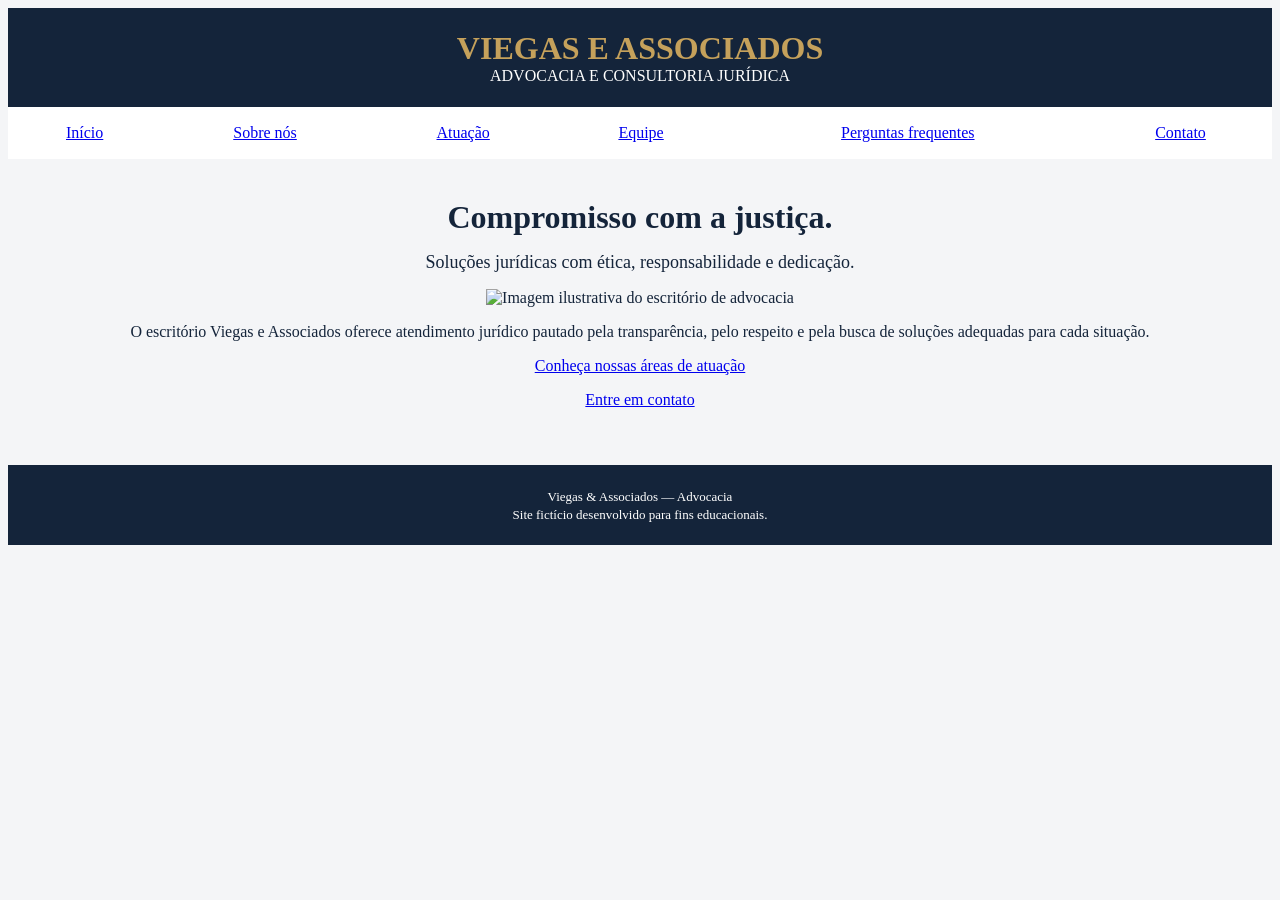
==== index.html @ ebd416f9 "Add initial HTML structure for Viegas & Associados" ====
<!DOCTYPE html>
<html lang="pt-br">
<head>
    <meta charset="UTF-8">
    <meta name="viewport" content="width=device-width, initial-scale=1.0">
    <title>Viegas & Associados | Advocacia</title>
</head>

<body bgcolor="#F4F5F7" text="#14243A">

    <table width="100%" bgcolor="#14243A" cellpadding="20">
        <tr>
            <td align="center">
                <font color="#C5A15B" size="6">
                    <b>VIEGAS E ASSOCIADOS</b>
                </font>
                <br>
                <font color="#FFFFFF" size="3">
                    ADVOCACIA E CONSULTORIA JURÍDICA
                </font>
            </td>
        </tr>
    </table>

    <table width="100%" bgcolor="#FFFFFF" cellpadding="15">
        <tr align="center">
            <td><a href="index.html">Início</a></td>
            <td><a href="sobre.html">Sobre nós</a></td>
            <td><a href="atuacao.html">Atuação</a></td>
            <td><a href="equipe.html">Equipe</a></td>
            <td><a href="faq.html">Perguntas frequentes</a></td>
            <td><a href="contato.html">Contato</a></td>
        </tr>
    </table>

    <br>

    <table width="85%" align="center" cellpadding="20">
        <tr>
            <td align="center">
                <font color="#14243A" size="6">
                    <b>Compromisso com a justiça.</b>
                </font>

                <p>
                    <font size="4">
                        Soluções jurídicas com ética,
                        responsabilidade e dedicação.
                    </font>
                </p>

                <img
                    src="adv.jpg"
                    alt="Imagem ilustrativa do escritório de advocacia"
                    width="80%"
                >

                <p>
                    O escritório Viegas e Associados oferece
                    atendimento jurídico pautado pela transparência,
                    pelo respeito e pela busca de soluções adequadas
                    para cada situação.
                </p>

                <p>
                    <a href="atuacao.html">Conheça nossas áreas de atuação</a>
                </p>

                <p>
                    <a href="contato.html">Entre em contato</a>
                </p>
            </td>
        </tr>
    </table>

    <br>

    <table width="100%" bgcolor="#14243A" cellpadding="20">
        <tr>
            <td align="center">
                <font color="#FFFFFF" size="2">
                    Viegas & Associados — Advocacia
                    <br>
                    Site fictício desenvolvido para fins educacionais.
                </font>
            </td>
        </tr>
    </table>

</body>
</html>
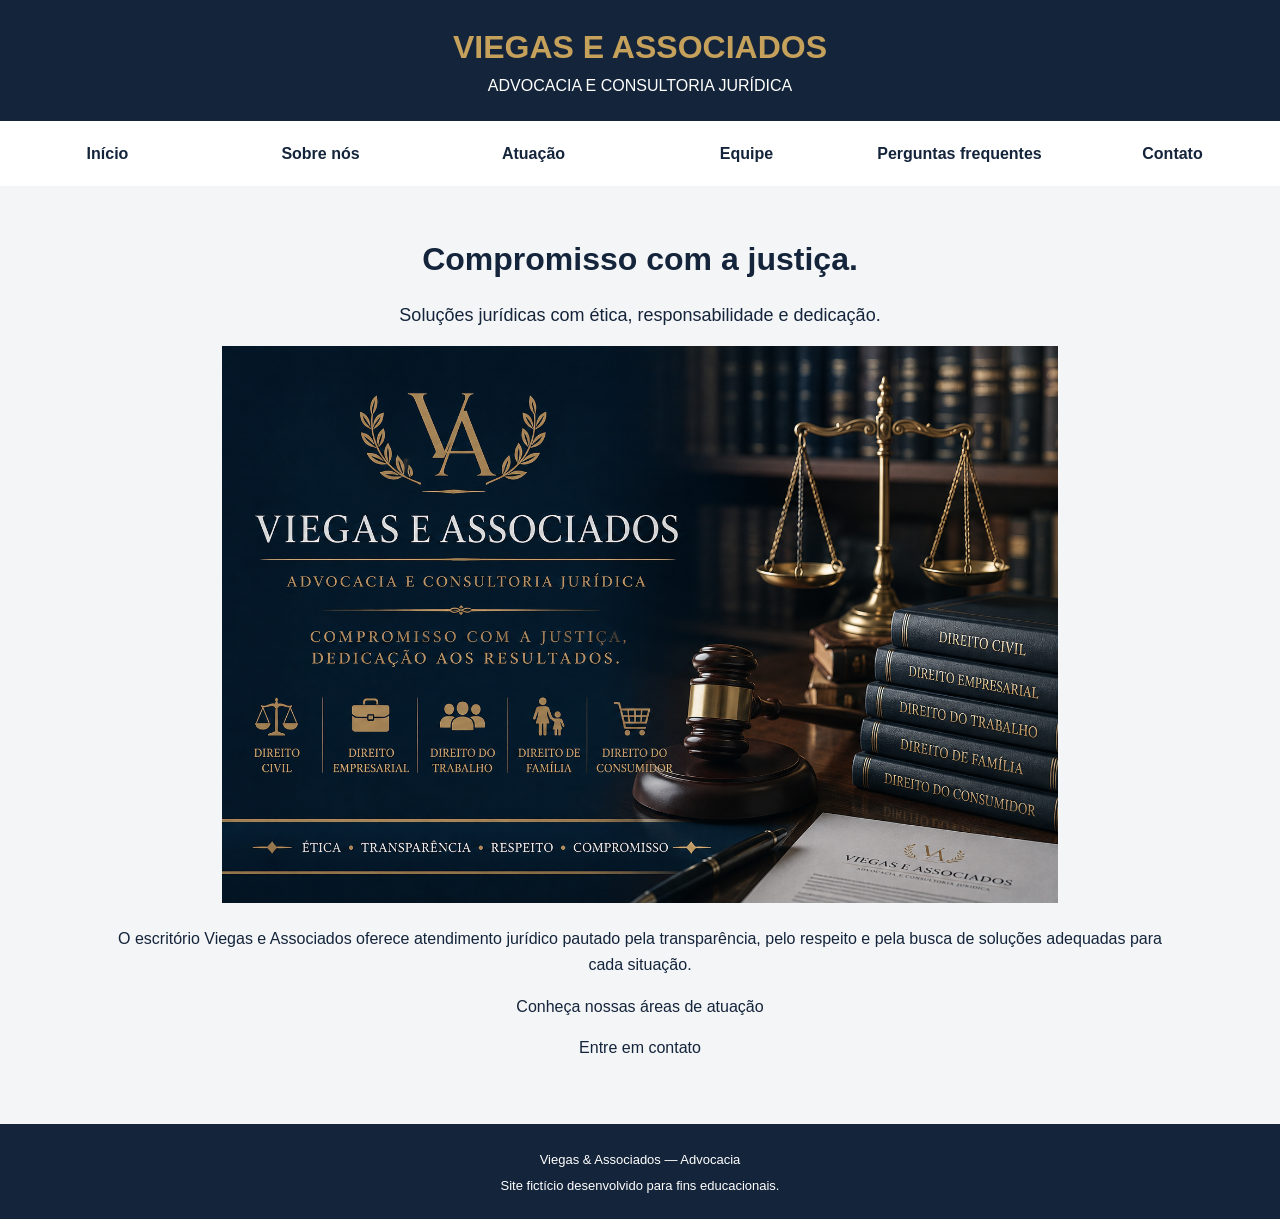
==== commit d9415975: "Add files via upload" ====
--- a/index.html
+++ b/index.html
@@ -1,92 +1,94 @@
-
-<!DOCTYPE html>
-<html lang="pt-br">
-<head>
-    <meta charset="UTF-8">
-    <meta name="viewport" content="width=device-width, initial-scale=1.0">
-    <title>Viegas & Associados | Advocacia</title>
-</head>
-
-<body bgcolor="#F4F5F7" text="#14243A">
-
-    <table width="100%" bgcolor="#14243A" cellpadding="20">
-        <tr>
-            <td align="center">
-                <font color="#C5A15B" size="6">
-                    <b>VIEGAS E ASSOCIADOS</b>
-                </font>
-                <br>
-                <font color="#FFFFFF" size="3">
-                    ADVOCACIA E CONSULTORIA JURÍDICA
-                </font>
-            </td>
-        </tr>
-    </table>
-
-    <table width="100%" bgcolor="#FFFFFF" cellpadding="15">
-        <tr align="center">
-            <td><a href="index.html">Início</a></td>
-            <td><a href="sobre.html">Sobre nós</a></td>
-            <td><a href="atuacao.html">Atuação</a></td>
-            <td><a href="equipe.html">Equipe</a></td>
-            <td><a href="faq.html">Perguntas frequentes</a></td>
-            <td><a href="contato.html">Contato</a></td>
-        </tr>
-    </table>
-
-    <br>
-
-    <table width="85%" align="center" cellpadding="20">
-        <tr>
-            <td align="center">
-                <font color="#14243A" size="6">
-                    <b>Compromisso com a justiça.</b>
-                </font>
-
-                <p>
-                    <font size="4">
-                        Soluções jurídicas com ética,
-                        responsabilidade e dedicação.
-                    </font>
-                </p>
-
-                <img
-                    src="adv.jpg"
-                    alt="Imagem ilustrativa do escritório de advocacia"
-                    width="80%"
-                >
-
-                <p>
-                    O escritório Viegas e Associados oferece
-                    atendimento jurídico pautado pela transparência,
-                    pelo respeito e pela busca de soluções adequadas
-                    para cada situação.
-                </p>
-
-                <p>
-                    <a href="atuacao.html">Conheça nossas áreas de atuação</a>
-                </p>
-
-                <p>
-                    <a href="contato.html">Entre em contato</a>
-                </p>
-            </td>
-        </tr>
-    </table>
-
-    <br>
-
-    <table width="100%" bgcolor="#14243A" cellpadding="20">
-        <tr>
-            <td align="center">
-                <font color="#FFFFFF" size="2">
-                    Viegas & Associados — Advocacia
-                    <br>
-                    Site fictício desenvolvido para fins educacionais.
-                </font>
-            </td>
-        </tr>
-    </table>
-
-</body>
-</html>
+
+<!DOCTYPE html>
+<html lang="pt-br">
+<head>
+   
+    <meta charset="UTF-8">
+    <meta name="viewport" content="width=device-width, initial-scale=1.0"> 
+    <link rel="stylesheet" href="style.css">
+    <title>Viegas & Associados | Advocacia</title>
+</head>
+
+<body bgcolor="#F4F5F7" text="#14243A">
+
+    <table width="100%" bgcolor="#14243A" cellpadding="20">
+        <tr>
+            <td align="center">
+                <font color="#C5A15B" size="6">
+                    <b>VIEGAS E ASSOCIADOS</b>
+                </font>
+                <br>
+                <font color="#FFFFFF" size="3">
+                    ADVOCACIA E CONSULTORIA JURÍDICA
+                </font>
+            </td>
+        </tr>
+    </table>
+
+    <table width="100%" bgcolor="#FFFFFF" cellpadding="15">
+        <tr align="center">
+            <td><a href="index.html">Início</a></td>
+            <td><a href="sobre.html">Sobre nós</a></td>
+            <td><a href="atuacao.html">Atuação</a></td>
+            <td><a href="equipe.html">Equipe</a></td>
+            <td><a href="faq.html">Perguntas frequentes</a></td>
+            <td><a href="contato.html">Contato</a></td>
+        </tr>
+    </table>
+
+    <br>
+
+    <table width="85%" align="center" cellpadding="20">
+        <tr>
+            <td align="center">
+                <font color="#14243A" size="6">
+                    <b>Compromisso com a justiça.</b>
+                </font>
+
+                <p>
+                    <font size="4">
+                        Soluções jurídicas com ética,
+                        responsabilidade e dedicação.
+                    </font>
+                </p>
+
+                <img
+                    src="adv.jpg"
+                    alt="Imagem ilustrativa do escritório de advocacia"
+                    width="80%"
+                >
+
+                <p>
+                    O escritório Viegas e Associados oferece
+                    atendimento jurídico pautado pela transparência,
+                    pelo respeito e pela busca de soluções adequadas
+                    para cada situação.
+                </p>
+
+                <p>
+                    <a href="atuacao.html">Conheça nossas áreas de atuação</a>
+                </p>
+
+                <p>
+                    <a href="contato.html">Entre em contato</a>
+                </p>
+            </td>
+        </tr>
+    </table>
+
+    <br>
+
+    <table width="100%" bgcolor="#14243A" cellpadding="20">
+        <tr>
+            <td align="center">
+                <font color="#FFFFFF" size="2">
+                    Viegas & Associados — Advocacia
+                    <br>
+                    Site fictício desenvolvido para fins educacionais.
+                </font>
+            </td>
+        </tr>
+    </table>
+
+</body>
+</html>
--- a/style.css
+++ b/style.css
@@ -0,0 +1,278 @@
+
+/* CONFIGURAÇÕES GERAIS */
+* {
+    box-sizing: border-box;
+}
+
+body {
+    margin: 0;
+    padding: 0;
+    font-family: Arial, Helvetica, sans-serif;
+    background-color: #F4F5F7;
+    color: #14243A;
+    line-height: 1.6;
+}
+
+h1, h2, h3 {
+    color: #14243A;
+}
+
+img {
+    max-width: 100%;
+    height: auto;
+}
+
+/* LINKS */
+a {
+    color: #14243A;
+    text-decoration: none;
+}
+
+a:hover {
+    color: #9B792F;
+    text-decoration: underline;
+}
+
+/* CABEÇALHO E RODAPÉ */
+body > table:first-of-type,
+body > table:last-of-type {
+    width: 100%;
+}
+
+/* TABELAS */
+table {
+    max-width: 100%;
+}
+
+td {
+    overflow-wrap: break-word;
+}
+
+/* MENU DE NAVEGAÇÃO */
+body > table:nth-of-type(2) {
+    width: 100%;
+    table-layout: fixed;
+}
+
+body > table:nth-of-type(2) td {
+    padding: 12px 6px;
+    text-align: center;
+}
+
+body > table:nth-of-type(2) a {
+    display: inline-block;
+    padding: 6px;
+    font-weight: bold;
+}
+
+/* CONTEÚDO */
+p {
+    max-width: 100%;
+}
+
+hr {
+    border: 0;
+    border-top: 1px solid #C5A15B;
+}
+
+/* FORMULÁRIO */
+form {
+    max-width: 900px;
+    width: 90%;
+    margin: 0 auto;
+}
+
+input,
+select,
+textarea {
+    max-width: 100%;
+    padding: 10px;
+    font: inherit;
+}
+
+input[type="text"],
+input[type="email"],
+select,
+textarea {
+    width: 100%;
+}
+
+textarea {
+    resize: vertical;
+}
+
+input[type="submit"],
+input[type="reset"] {
+    background-color: #14243A;
+    color: #FFFFFF;
+    border: 1px solid #C5A15B;
+    border-radius: 4px;
+    padding: 10px 18px;
+    cursor: pointer;
+}
+
+input[type="submit"]:hover,
+input[type="reset"]:hover {
+    background-color: #C5A15B;
+    color: #14243A;
+}
+
+/* TABLETS */
+@media screen and (max-width: 768px) {
+    body {
+        font-size: 16px;
+    }
+
+    h1 {
+        font-size: 28px;
+    }
+
+    h2 {
+        font-size: 22px;
+    }
+
+    body > table:nth-of-type(2) {
+        table-layout: auto;
+    }
+
+    body > table:nth-of-type(2) tr {
+        display: flex;
+        flex-wrap: wrap;
+        justify-content: center;
+    }
+
+    body > table:nth-of-type(2) td {
+        padding: 6px;
+    }
+
+    body > table:nth-of-type(2) a {
+        padding: 8px;
+    }
+
+    body > center img {
+        width: 90%;
+        height: auto;
+    }
+
+    form table,
+    form tbody,
+    form tr,
+    form td {
+        display: block;
+        width: 100%;
+    }
+}
+
+/* CELULARES */
+@media screen and (max-width: 480px) {
+    body {
+        font-size: 15px;
+    }
+
+    h1 {
+        font-size: 24px;
+    }
+
+    h2 {
+        font-size: 20px;
+    }
+
+    body > table:first-of-type td,
+    body > table:last-of-type td {
+        padding: 14px 8px;
+    }
+
+    body > table:nth-of-type(2) td {
+        width: 50%;
+    }
+
+    body > table:nth-of-type(2) a {
+        font-size: 14px;
+    }
+
+    /* Tabelas de conteúdo ficam empilhadas */
+    body > table:not(:first-of-type):not(:nth-of-type(2)):not(:last-of-type) tr {
+        display: flex;
+        flex-direction: column;
+    }
+
+    body > table:not(:first-of-type):not(:nth-of-type(2)):not(:last-of-type) td {
+        width: 100%;
+    }
+
+    input[type="submit"],
+    input[type="reset"] {
+        width: 100%;
+        margin: 5px 0;
+    }
+
+    form {
+        width: 95%;
+    }
+}
+ 
+
+/* Ajustes gerais para todas as telas */
+* {
+    box-sizing: border-box;
+}
+
+body {
+    margin: 0;
+    padding: 0;
+    font-family: Arial, sans-serif;
+}
+
+/* Imagens adaptáveis */
+img {
+    max-width: 100%;
+    height: auto;
+}
+
+/* Tabelas não devem ultrapassar a tela */
+table {
+    max-width: 100%;
+}
+
+/* Tablets */
+@media screen and (max-width: 768px) {
+    body {
+        font-size: 15px;
+    }
+
+    table {
+        width: 100% !important;
+    }
+
+    td {
+        padding: 10px;
+    }
+
+    img {
+        max-width: 100%;
+        height: auto;
+    }
+}
+
+/* Celulares */
+@media screen and (max-width: 480px) {
+    body {
+        font-size: 14px;
+    }
+
+    h1 {
+        font-size: 24px;
+    }
+
+    h2 {
+        font-size: 20px;
+    }
+
+    td {
+        padding: 6px;
+    }
+
+    a {
+        overflow-wrap: anywhere;
+    }
+}
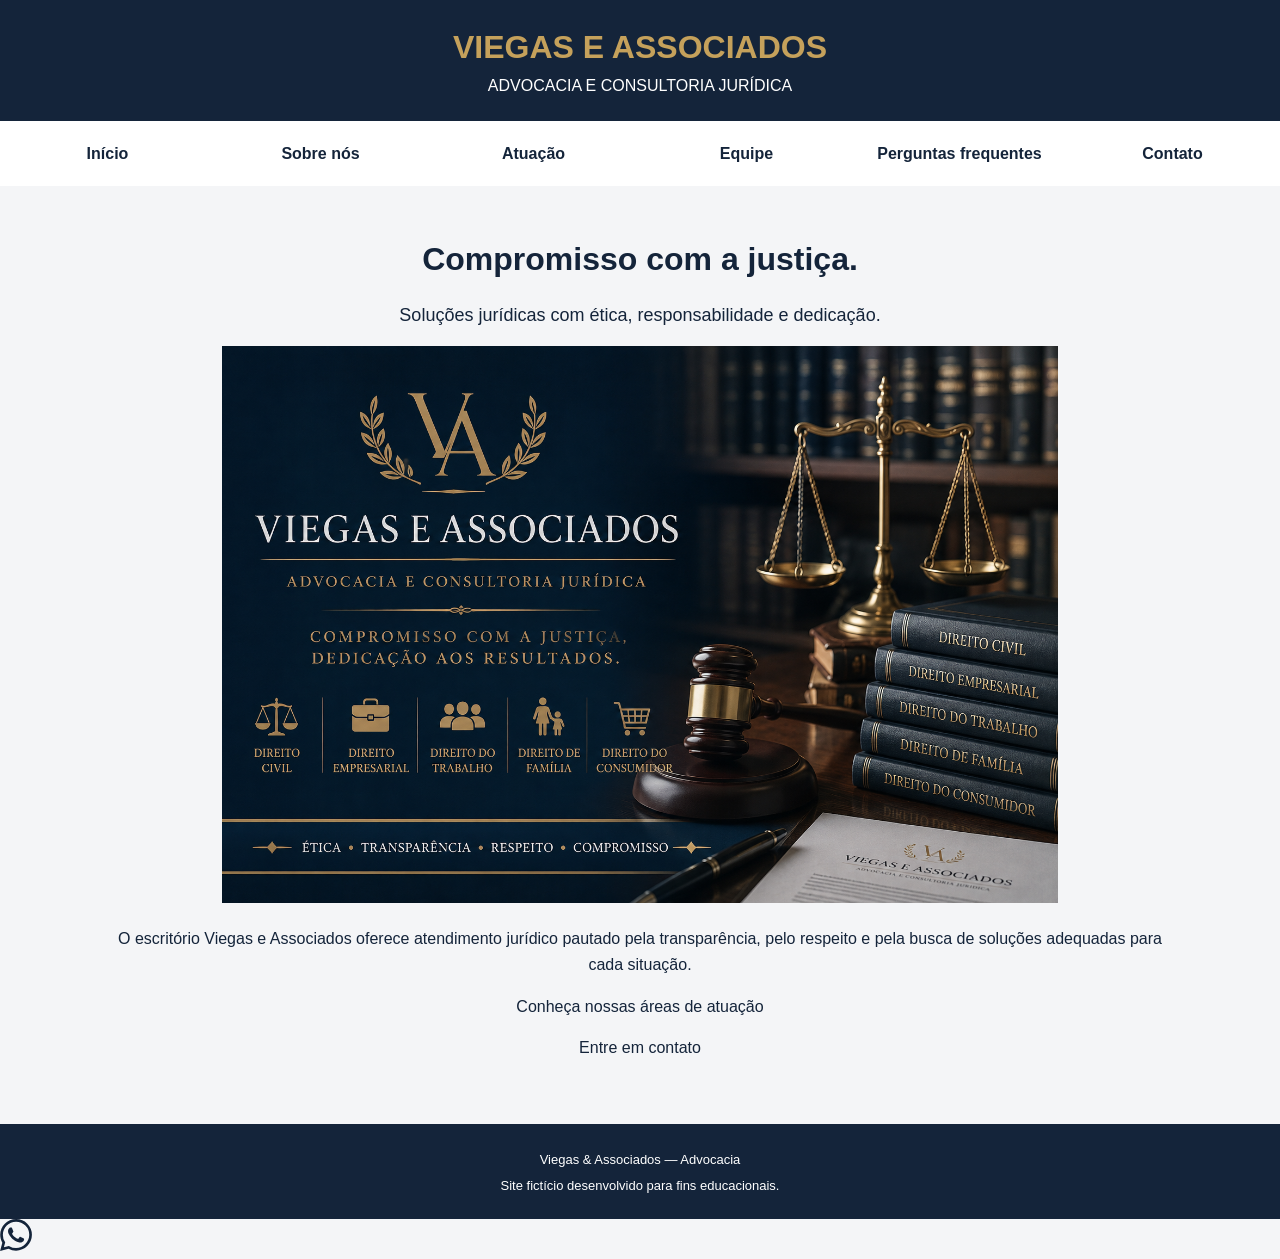
==== commit 26c96959: "Add floating WhatsApp button to index.html Added a floating WhatsApp button for contact." ====
--- a/index.html
+++ b/index.html
@@ -90,5 +90,18 @@
         </tr>
     </table>
 
+       <!-- BOTÃO FLUTUANTE DE WHATSAPP -->
+    <a class="whatsapp"
+       href="https://wa.me/555130000000?text=Ol%C3%A1%2C%20vim%20pelo%20site%20e%20gostaria%20de%20mais%20informa%C3%A7%C3%B5es."
+       target="_blank"
+       rel="noopener"
+       aria-label="Falar com o escritório pelo WhatsApp"
+       data-rotulo="Fale conosco">
+        <svg viewBox="0 0 24 24" width="32" height="32" aria-hidden="true">
+            <path fill="currentColor" d="M17.472 14.382c-.297-.149-1.758-.867-2.03-.967-.273-.099-.471-.148-.67.15-.197.297-.767.966-.94 1.164-.173.199-.347.223-.644.075-.297-.15-1.255-.463-2.39-1.475-.883-.788-1.48-1.761-1.653-2.059-.173-.297-.018-.458.13-.606.134-.133.298-.347.446-.52.149-.174.198-.298.298-.497.099-.198.05-.371-.025-.52-.075-.149-.669-1.612-.916-2.207-.242-.579-.487-.5-.669-.51-.173-.008-.371-.01-.57-.01-.198 0-.52.074-.792.372-.272.297-1.04 1.016-1.04 2.479 0 1.462 1.065 2.875 1.213 3.074.149.198 2.096 3.2 5.077 4.487.709.306 1.262.489 1.694.625.712.227 1.36.195 1.871.118.571-.085 1.758-.719 2.006-1.413.248-.694.248-1.289.173-1.413-.074-.124-.272-.198-.57-.347m-5.421 7.403h-.004a9.87 9.87 0 01-5.031-1.378l-.361-.214-3.741.982.998-3.648-.235-.374a9.86 9.86 0 01-1.51-5.26c.001-5.45 4.436-9.884 9.888-9.884 2.64 0 5.122 1.03 6.988 2.898a9.825 9.825 0 012.893 6.994c-.003 5.45-4.437 9.884-9.885 9.884m8.413-18.297A11.815 11.815 0 0012.05 0C5.495 0 .16 5.335.157 11.892c0 2.096.547 4.142 1.588 5.945L.057 24l6.305-1.654a11.882 11.882 0 005.683 1.448h.005c6.554 0 11.89-5.335 11.893-11.893a11.821 11.821 0 00-3.48-8.413z"/>
+        </svg>
+    </a>
+
+
 </body>
 </html>
--- a/style.css
+++ b/style.css
@@ -272,6 +272,75 @@
         padding: 6px;
     }
 
+    /* ---- Botão flutuante de WhatsApp ---- */
+.whatsapp {
+    position: fixed;      /* fixo na tela, mesmo rolando a página */
+    right: 18px;          /* distância da borda direita */
+    bottom: 18px;         /* distância da borda de baixo */
+    z-index: 50;          /* fica por cima dos outros elementos */
+    display: grid;
+    place-items: center;  /* centraliza o ícone no círculo */
+    width: 60px;
+    height: 60px;
+    background: #25D366;  /* verde do WhatsApp */
+    color: #fff;          /* o ícone usa essa cor (currentColor) */
+    border-radius: 50%;   /* transforma o quadrado em círculo */
+    box-shadow: 0 6px 18px rgba(0, 0, 0, .3);
+    animation: pulsar 2.4s ease-out infinite;
+    transition: transform .25s, background-color .25s;
+}
+
+.whatsapp:hover {
+    color: #fff;
+    background: #1ebe5b;
+    text-decoration: none;
+    transform: scale(1.08);   /* cresce um pouco */
+}
+
+.whatsapp:focus-visible {
+    outline: 3px solid #C5A15B;   /* destaque para quem usa o teclado */
+    outline-offset: 3px;
+}
+
+/* rótulo que aparece ao passar o mouse */
+.whatsapp::before {
+    content: attr(data-rotulo);   /* pega o texto do HTML */
+    position: absolute;
+    right: 72px;
+    padding: 6px 12px;
+    background: #1f3d36;
+    color: #fff;
+    font-size: .85rem;
+    font-weight: bold;
+    white-space: nowrap;
+    border: 1px solid #C5A15B;
+    border-radius: 6px;
+    opacity: 0;                   /* invisível até o mouse chegar */
+    transform: translateX(8px);
+    pointer-events: none;
+    transition: opacity .25s, transform .25s;
+}
+
+.whatsapp:hover::before,
+.whatsapp:focus-visible::before {
+    opacity: 1;
+    transform: none;
+}
+
+/* animação do pulso verde */
+@keyframes pulsar {
+    0%   { box-shadow: 0 6px 18px rgba(0,0,0,.3), 0 0 0 0 rgba(37, 211, 102, .55); }
+    70%  { box-shadow: 0 6px 18px rgba(0,0,0,.3), 0 0 0 16px rgba(37, 211, 102, 0); }
+    100% { box-shadow: 0 6px 18px rgba(0,0,0,.3), 0 0 0 0 rgba(37, 211, 102, 0); }
+}
+
+/* celular: botão um pouco menor e sem rótulo */
+@media (max-width: 480px) {
+    .whatsapp { width: 54px; height: 54px; right: 14px; bottom: 14px; }
+    .whatsapp svg { width: 28px; height: 28px; }
+    .whatsapp::before { display: none; }
+}
+
     a {
         overflow-wrap: anywhere;
     }
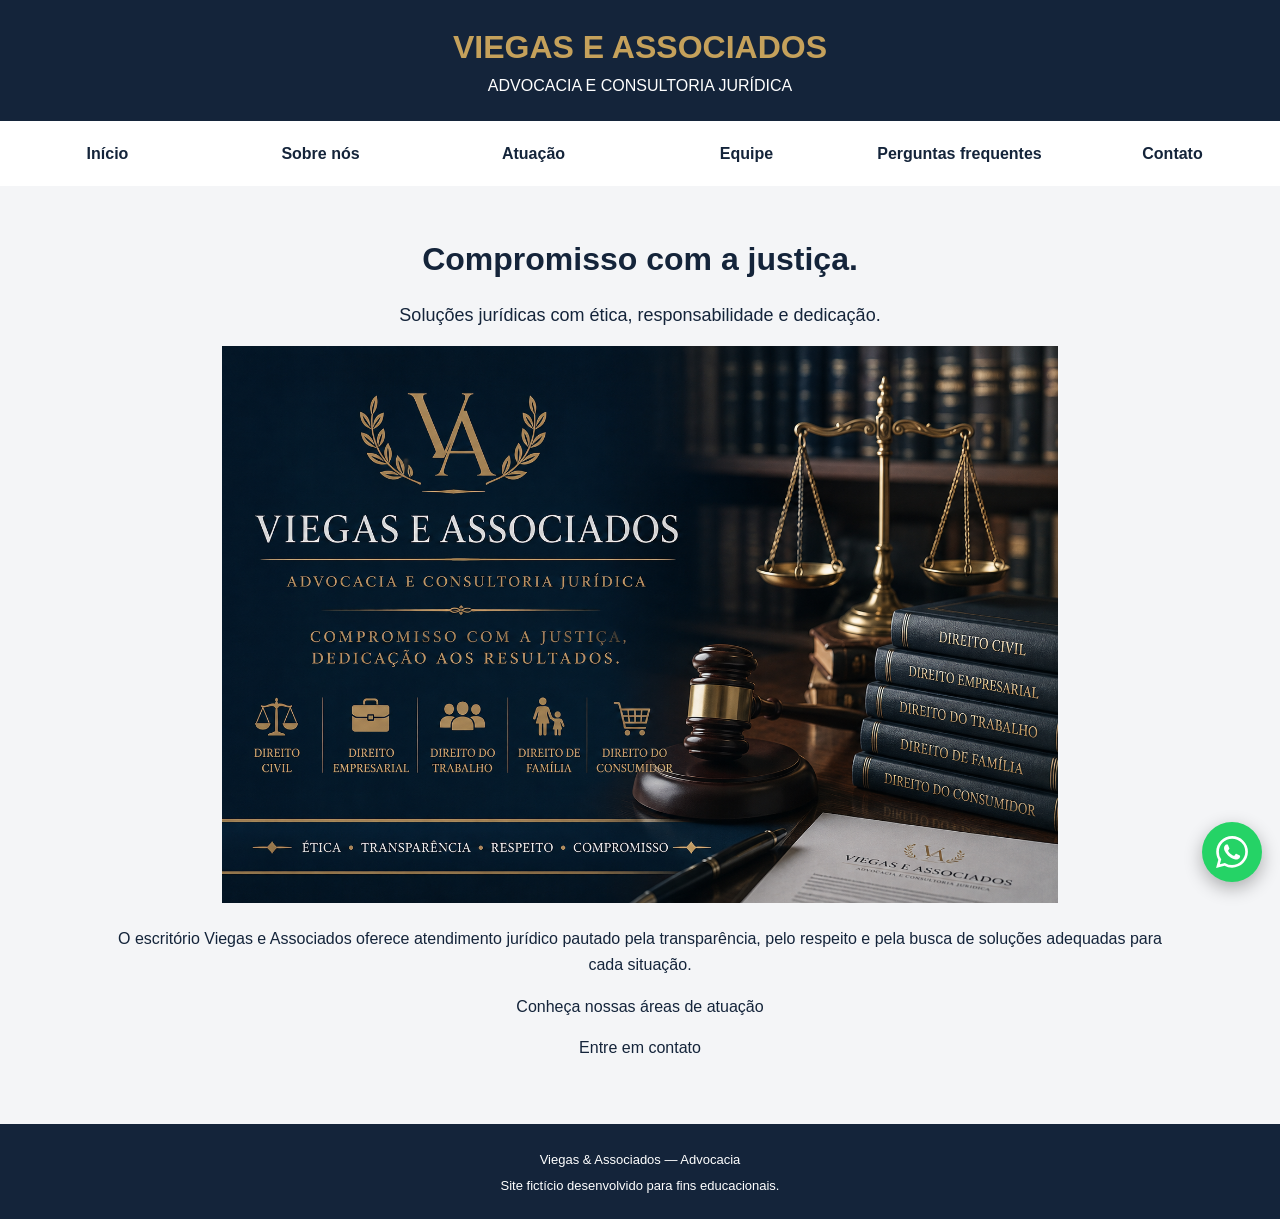
==== commit c74e62e6: "Add files via upload" ====
--- a/index.html
+++ b/index.html
@@ -90,7 +90,8 @@
         </tr>
     </table>
 
-       <!-- BOTÃO FLUTUANTE DE WHATSAPP -->
+
+        <!-- BOTÃO FLUTUANTE DE WHATSAPP -->
     <a class="whatsapp"
        href="https://wa.me/555130000000?text=Ol%C3%A1%2C%20vim%20pelo%20site%20e%20gostaria%20de%20mais%20informa%C3%A7%C3%B5es."
        target="_blank"
@@ -102,6 +103,5 @@
         </svg>
     </a>
 
-
 </body>
 </html>
--- a/style.css
+++ b/style.css
@@ -272,7 +272,12 @@
         padding: 6px;
     }
 
-    /* ---- Botão flutuante de WhatsApp ---- */
+    a {
+        overflow-wrap: anywhere;
+    }
+}
+
+/* ---- Botão flutuante de WhatsApp ---- */
 .whatsapp {
     position: fixed;      /* fixo na tela, mesmo rolando a página */
     right: 18px;          /* distância da borda direita */
@@ -339,9 +344,4 @@
     .whatsapp { width: 54px; height: 54px; right: 14px; bottom: 14px; }
     .whatsapp svg { width: 28px; height: 28px; }
     .whatsapp::before { display: none; }
-}
-
-    a {
-        overflow-wrap: anywhere;
-    }
-}
+}
